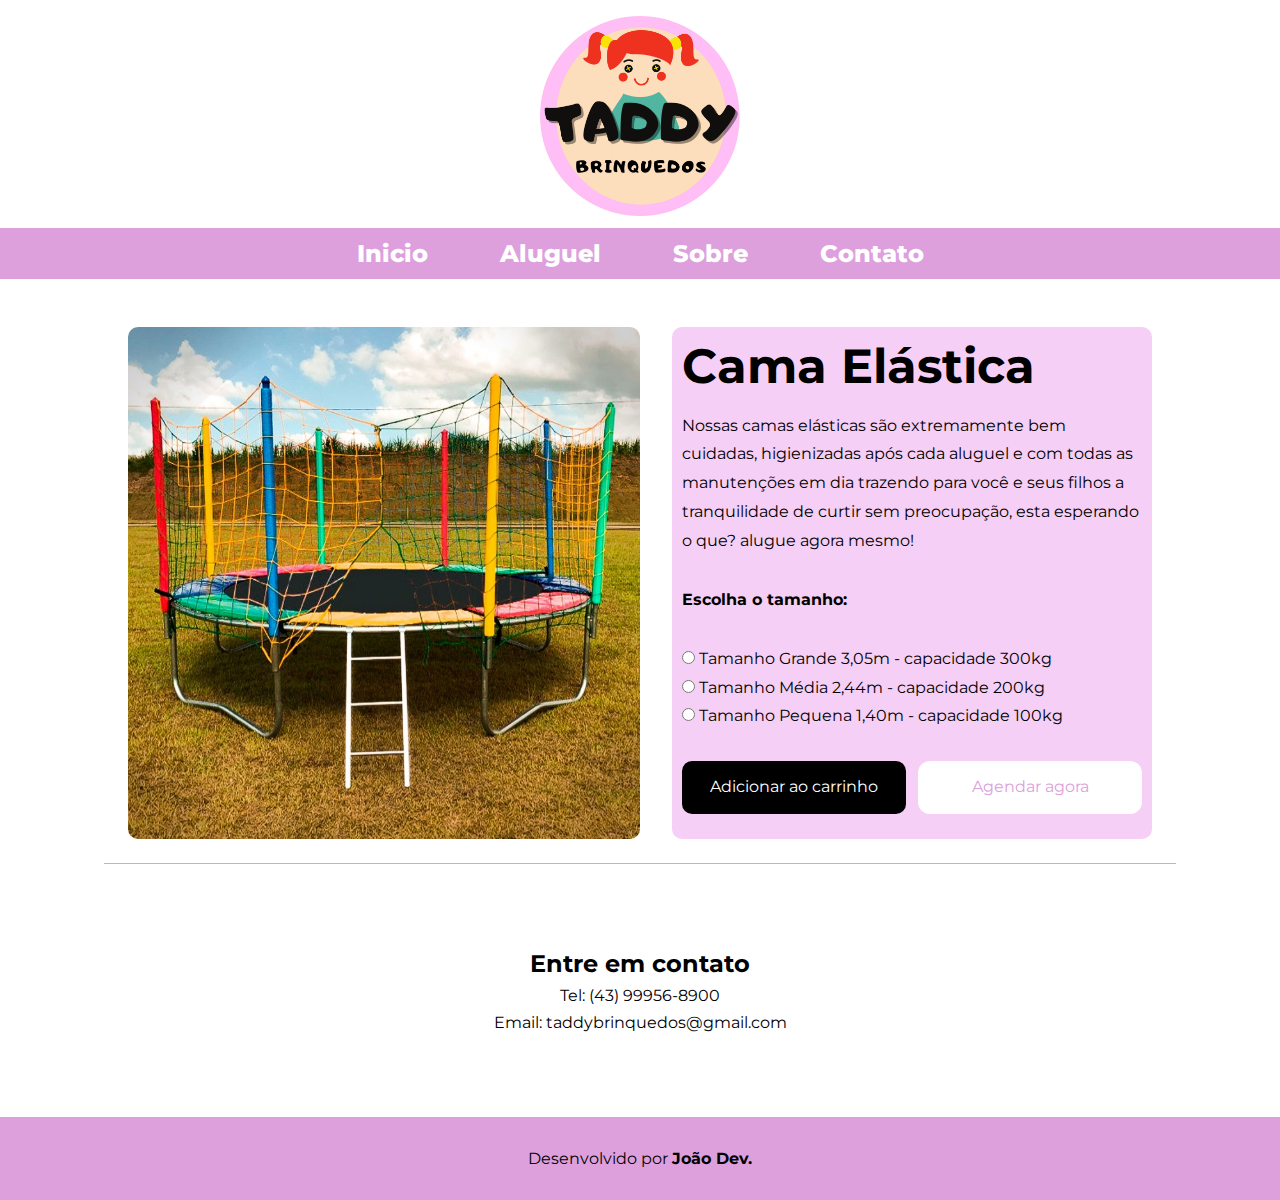
==== produtos/cama-elastica.html @ 871d1fc0 ""Implementação de botões e criação de pagina individual de cada produto para agendamento de alguel"" ====
<!DOCTYPE html>
<html lang="pt-br">

<head>
    <meta charset="UTF-8">
    <meta name="viewport" content="width=device-width, initial-scale=1.0">
    <link rel="stylesheet" href="/style/style.css">
    <title>Taddy Brinquedos - Cama Elástica</title>
</head>

<body>
    <header class="topo">
        <div>
            <img src="/assets/logo.png" alt="Logo Taddy Brinquedos" width="200px">
        </div>

        <nav class="menu">
            <ul>
                <li><a href="/index.html">Inicio</a></li>
                <li><a href="#">Aluguel</a></li>
                <li><a href="#">Sobre</a></li>
                <li><a href="#">Contato</a></li>
            </ul>
        </nav>
    </header>

    <section class="container-produto-aluguel">
        <img class="imagem-produto-aluguel" src="/assets/cama.jpg" alt="">

        <div class="container-produto-aluguel-texto">
            <h2>Cama Elástica</h2>
            <p>Nossas camas elásticas são extremamente bem cuidadas, higienizadas após cada aluguel e com todas as
                manutenções em dia trazendo para você e seus filhos a tranquilidade de curtir sem preocupação, esta
                esperando o que? alugue agora mesmo!</p>
            
            <p class="subtitulo">Escolha o tamanho: </p>

            <form action="">
                <input type="radio" name="tamanho" id="grande" value="grande">
                <label for="grande">Tamanho Grande 3,05m - capacidade 300kg</label><br>

                <input type="radio" name="tamanho" id="media" value="media">
                <label for="media">Tamanho Média 2,44m - capacidade 200kg</label><br>

                <input type="radio" name="tamanho" id="pequena" value="pequena">
                <label for="pequena">Tamanho Pequena 1,40m - capacidade 100kg</label><br>
            </form>

            <div class="container-botoes">
                <a class="botao-carrinho" href="">Adicionar ao carrinho</a>
                <a class="botao-agendar" href="">Agendar agora</a>
            </div>
        </div>


    </section>

    <section id="contato">
        <h2>Entre em contato</h2>
        <ul>
            <li>Tel: (43) 99956-8900</li>
            <li>Email: taddybrinquedos@gmail.com</li>

        </ul>
    </section>
    <footer class="rodape">
        <p>Desenvolvido por <span>João Dev.</span></p>
    </footer>
</body>

</html>
---- style/style.css ----
@import url('https://fonts.googleapis.com/css2?family=Montserrat:ital,wght@0,100..900;1,100..900&display=swap');

:root {
    --fonte-principal: "Montserrat";
    --preto: black;
    --cinza: gray;
}

* {
    margin: 0;
    padding: 0;
}

body {
    color: var(--preto);
    font-family: var(--fonte-principal);
    
}


/* #TOPO */
.topo {
    display: flex;
    flex-direction: column;
    margin: 1rem 0;
    text-align: center;
    width: 100%;
}

.menu {
    width: 100%;
    background-color: plum;
    margin: .5rem 0;
}

.menu ul {
    display: flex;
    justify-content: center;
    list-style-type: none;
    padding: 0.7rem;
    gap: 32px;
}

.menu ul li a:hover {
    background-color: rgba(230, 216, 231, 0.507);
    border-radius: 10px;
}

.menu ul li a {
    text-decoration: none;
    color: white;
    font-weight: 800;
    padding: 10px 20px;
    font-size: 1.5rem;
}



/* #PRODUTOS */

.imagens-produtos {
    width: 200px;
    height: 180px;
    border-radius: 1rem;
}

.secao-produtos {
    display: flex;
    justify-content: center;
    gap: 24px;
    margin: 2rem auto;
}

.card-produto {
    display: flex;
    flex-direction: column;
    row-gap: 16px;
    padding: 40px 32px;
}

.card-produto-texto {
    display: flex;
    justify-content: space-between;
    font-size: 12px;
    color: var(--cinza);
}


.botao-produtos {
    background-color: plum;
    color: white;
    padding: 12px;
    text-align: center;
    text-decoration: none;
    font-weight: 800;
    font-size: 1.8rem;
    border-radius: 8px;
}

.botao-produtos:hover {
    background-color: white;
    color: plum;
}

.card-produto:hover {
    background-color: rgba(230, 216, 231, 0.507);
    border-radius: 1rem;
    
}


/* SOBRE */

#sobre {
    text-align: center;
    background-color: plum;
    padding: 2rem;
}

.sobre-texto {
    width: 80%;
    margin: 2rem auto;
    line-height: 1.5rem;
}


/* CONTATO */

#contato {
    text-align: center;
    padding: 5.3rem;
}

#contato ul li {
    list-style-type: none;
    margin-top: 8px;
}

/* RODAPE */

.rodape {
    background-color: plum;
    padding: 2rem;
    text-align: center;
}

.rodape span {
    font-weight: 700;
}

/* PRODUTOS / PAGINA DE ALUGUEL */

.container-produto-aluguel {
    width: 80%;
    display: flex;
    column-gap: 32px;
    margin: 0 auto;
    padding: 24px;
    border-bottom: 1px solid plum;
    line-height: 1.8rem;
}

.container-produto-aluguel h2 {
    font-size: 3rem;
}

.subtitulo {
    font-weight: 700;
}

.container-produto-aluguel-texto {
    display: flex;
    flex-direction: column;
    justify-content: space-around;
    padding: 10px;
    background-color: rgb(245, 207, 245);
    border-radius: 10px;
}

.container-botoes {
    display: flex;
    column-gap: 12px;
}

.botao-carrinho {
    width: 50%;
    background-color: var(--preto);
    color: white;
    padding: 12px;
    border-radius: 10px;
    text-decoration: 0;
    text-align: center;
}

.botao-carrinho:hover {
    box-shadow: 2px 2px 5px 0px rgba(0, 0, 0, 0.5);
}

.botao-agendar {
    width: 50%;
    background-color: white;
    color: plum;
    padding: 12px;
    border-radius: 12px;
    text-decoration: none;
    text-align: center;
}

.botao-agendar:hover {
    box-shadow: 2px 2px 5px 0px rgba(0, 0, 0, 0.5);
}

.imagem-produto-aluguel {
    width: 50%;
    border-radius: 10px;
}
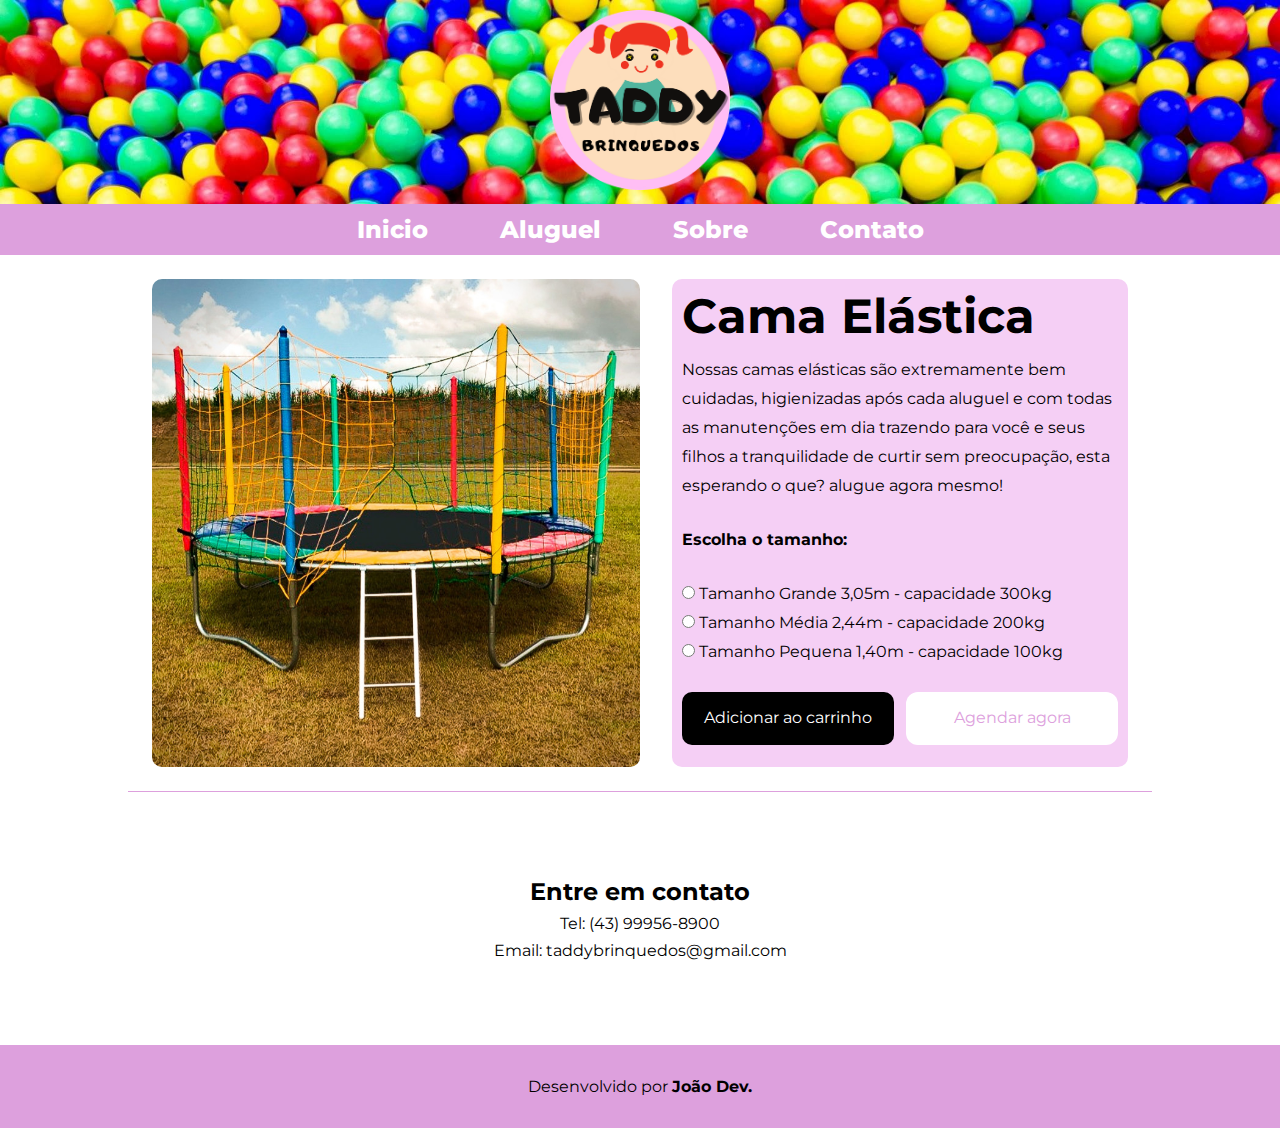
==== commit 0af5ac10: "Inplementação do carrousel de imagens e fundo topo teste" ====
--- a/produtos/cama-elastica.html
+++ b/produtos/cama-elastica.html
@@ -9,9 +9,11 @@
 </head>
 
 <body>
+
+<!-- CABECALHO / MENU TOPO -->
     <header class="topo">
         <div>
-            <img src="/assets/logo.png" alt="Logo Taddy Brinquedos" width="200px">
+            <img class="logo" src="/assets/logo.png" alt="Logo Taddy Brinquedos" width="200px">
         </div>
 
         <nav class="menu">
--- a/style/style.css
+++ b/style/style.css
@@ -9,6 +9,7 @@
 * {
     margin: 0;
     padding: 0;
+    box-sizing:border-box;
 }
 
 body {
@@ -19,10 +20,18 @@
 
 
 /* #TOPO */
+
+.logo{
+    padding: 10px;
+}
+
 .topo {
+    background-image: url(/assets/topo-background.jpg);
+    background-repeat: no-repeat;
+    background-size: cover;
     display: flex;
     flex-direction: column;
-    margin: 1rem 0;
+    box-sizing: border-box;
     text-align: center;
     width: 100%;
 }
@@ -30,7 +39,6 @@
 .menu {
     width: 100%;
     background-color: plum;
-    margin: .5rem 0;
 }
 
 .menu ul {
@@ -54,9 +62,99 @@
     font-size: 1.5rem;
 }
 
-
+/* CARROUSEL */
+
+.carrousel-imagens-container {
+    max-width: 60%;
+    position: relative;
+    margin: 0 auto;
+    padding-top: 18px;
+}
+
+.slide {
+    display: none;
+}
+
+/* BOTAO NEXT/PREV */
+.prev, .next {
+    cursor: pointer;
+    position: absolute;
+    top: 50%;
+    width: auto;
+    margin-top: -22px;
+    padding: 16px;
+    color: white;
+    background-color: rgba(0, 0, 0, 0.2);
+    font-weight: bold;
+    font-size: 18px;
+    transition: 0.6 ease;
+    border-radius: 0 3px 3px 0;
+    user-select: none;
+}
+
+.next {
+    right: 0;
+    border-radius: 3px 0 0 3px;
+}
+
+.prev:hover, .next:hover {
+    background-color: rgba(0, 0, 0, 0.8);
+}
+
+/* CARROUSEL TEXTO */
+.carrousel-texto {
+    color: #f2f2f2;
+    font-size: 15px;
+    padding: 8px 12px;
+    position: absolute;
+    bottom: 8px;
+    width: 100%;
+    text-align: center;
+}
+
+.carrousel-num {
+    color: #f2f2f2;
+    font-size: 12px;
+    padding: 8px 12px;
+    position: absolute;
+    top: 0;
+}
+
+/* DOTS */
+.dot {
+    cursor: pointer;
+    height: 15px;
+    width: 15px;
+    margin: 0 2px;
+    background-color: #bbb;
+    border-radius: 50%;
+    display: inline-block;
+    transition: background-color 0.6 ease;
+}
+
+.active, .dot:hover {
+    background-color: #717171;
+}
+
+/* FADE TRANSICAO */
+.fade {
+    animation-name: fade;
+    animation-duration: 1.5s;
+}
+
+@keyframes fade {
+    from{opacity: .4;}
+    to{opacity: 1;}
+}
 
 /* #PRODUTOS */
+.traco {
+    border: 0;
+    width: 80%;
+    height: 1px;
+    background-color: plum;
+    margin: 20px auto;
+}
 
 .imagens-produtos {
     width: 200px;
@@ -68,7 +166,9 @@
     display: flex;
     justify-content: center;
     gap: 24px;
-    margin: 2rem auto;
+    margin: 0 auto;
+    padding-top: 24px;
+    padding-bottom: 24px;
 }
 
 .card-produto {
